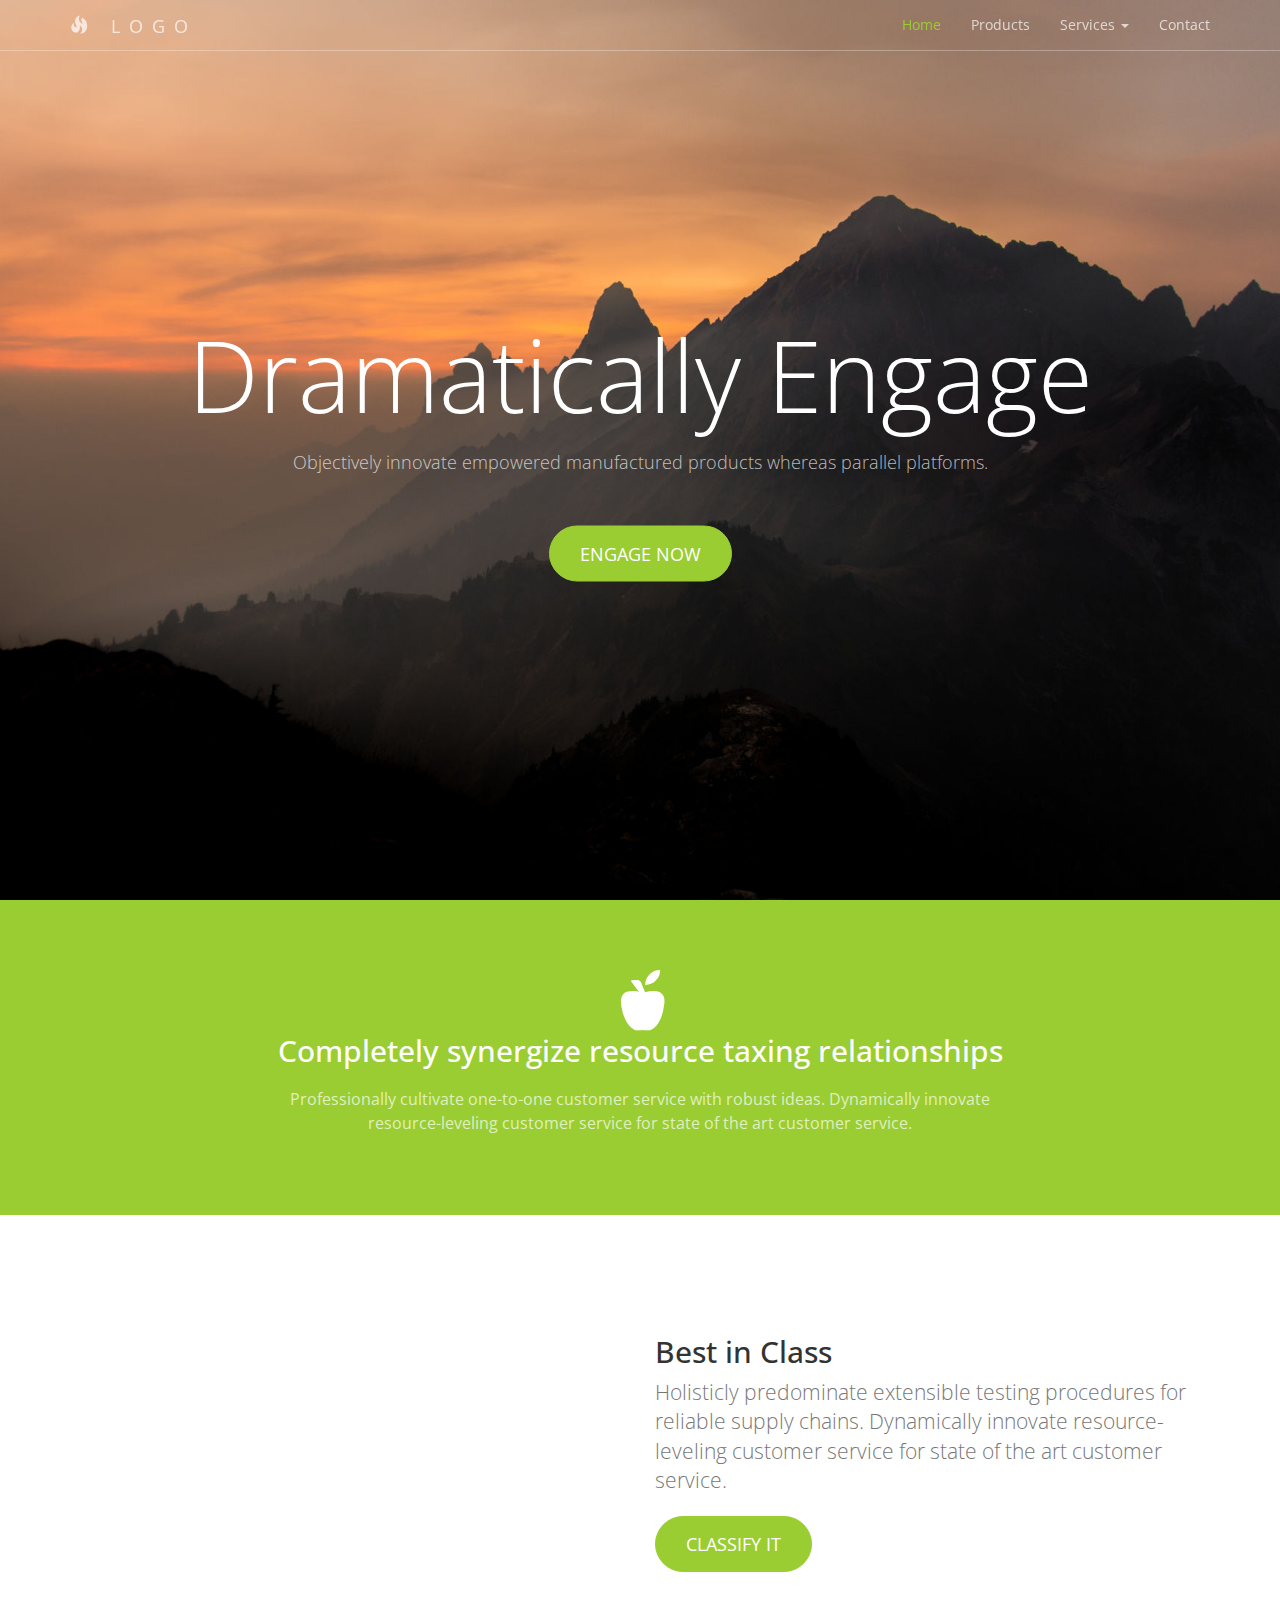
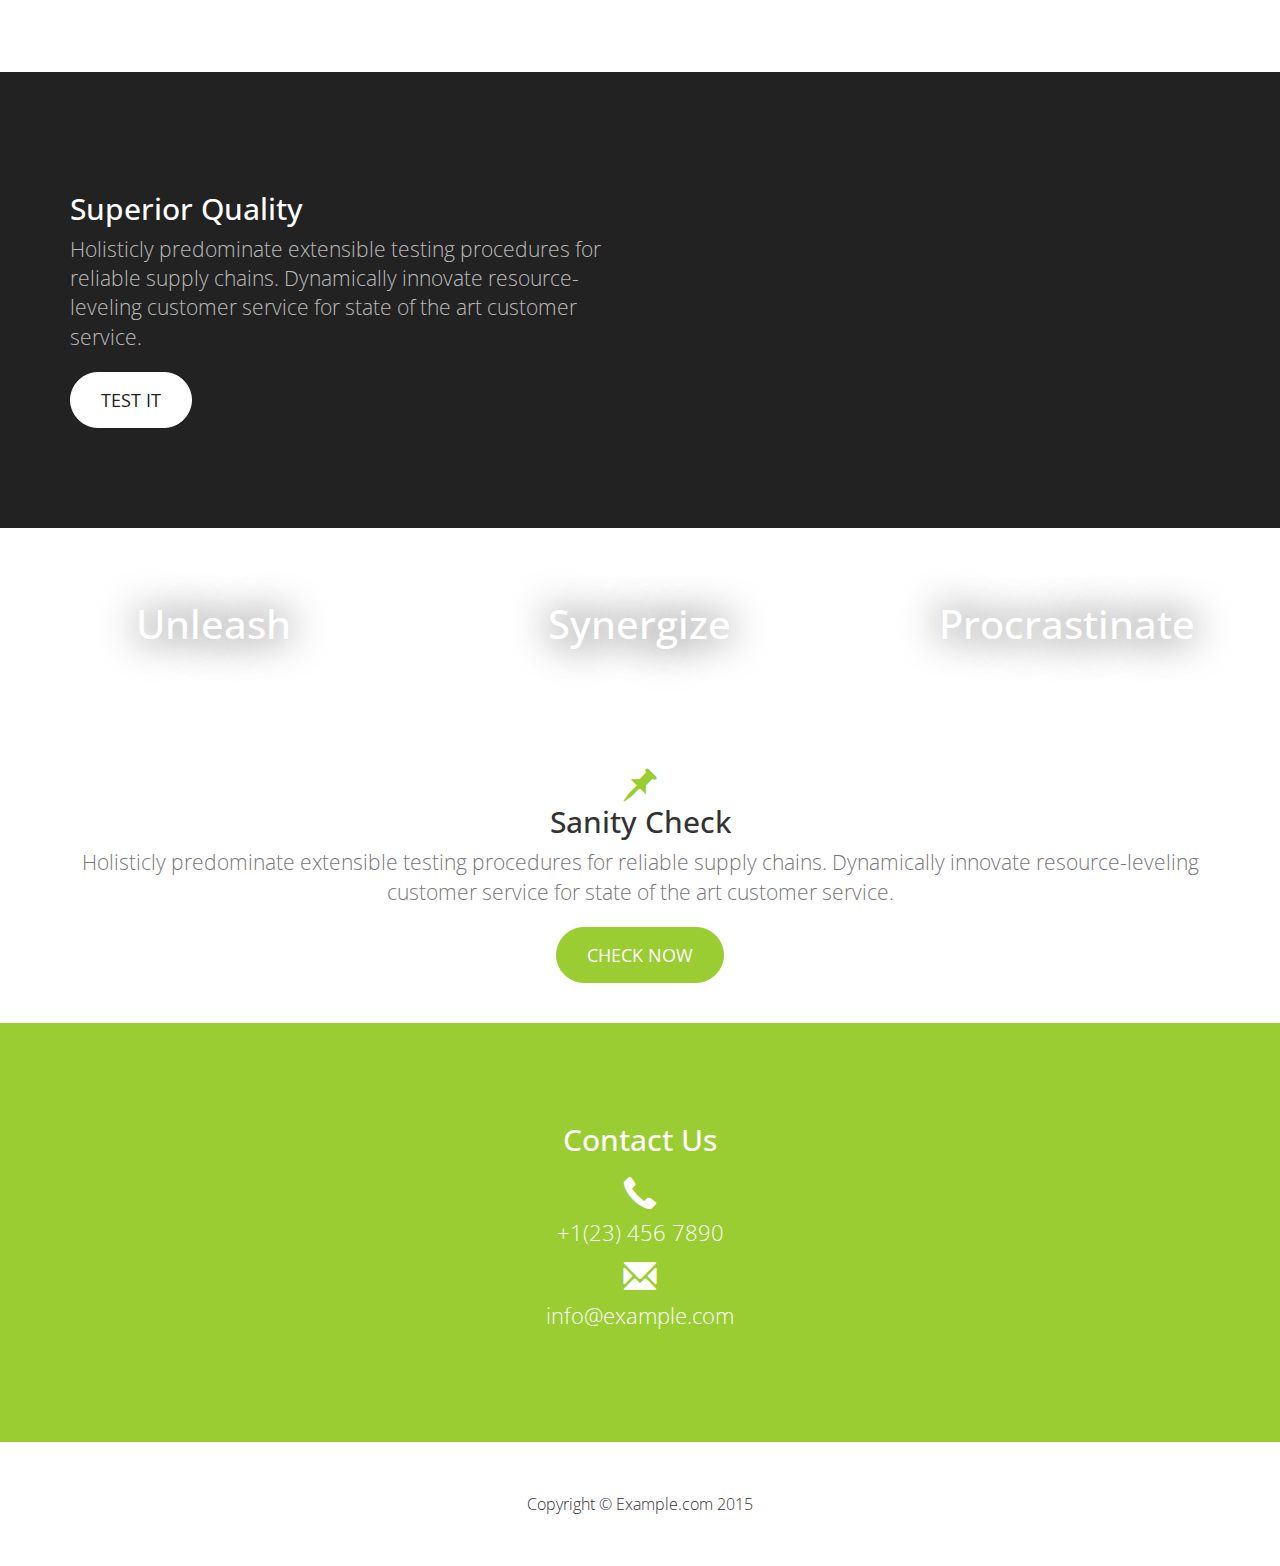
==== index.html @ bbbe5acf "Initial Commit" ====
<!DOCTYPE html>
<!-- Template by Quackit.com -->
<!-- Images by various sources under the Creative Commons CC0 license and/or the Creative Commons Zero license. 
Although you can use them, for a more unique website, replace these images with your own. -->
<html lang="en">

<head>

    <meta charset="utf-8">
    <meta http-equiv="X-UA-Compatible" content="IE=edge">
    <meta name="viewport" content="width=device-width, initial-scale=1">
    <!-- The above 3 meta tags *must* come first in the head; any other head content must come *after* these tags -->

    <title>Business 2</title>

    <!-- Bootstrap Core CSS -->
    <link href="css/bootstrap.min.css" rel="stylesheet">

    <!-- Custom CSS: You can use this stylesheet to override any Bootstrap styles and/or apply your own styles -->
    <link href="css/custom.css" rel="stylesheet">

    <!-- HTML5 Shim and Respond.js IE8 support of HTML5 elements and media queries -->
    <!-- WARNING: Respond.js doesn't work if you view the page via file:// -->
    <!--[if lt IE 9]>
        <script src="https://oss.maxcdn.com/libs/html5shiv/3.7.0/html5shiv.js"></script>
        <script src="https://oss.maxcdn.com/libs/respond.js/1.4.2/respond.min.js"></script>
    <![endif]-->

    <!-- Custom Fonts from Google -->
    <link href='http://fonts.googleapis.com/css?family=Open+Sans:300italic,400italic,600italic,700italic,800italic,400,300,600,700,800' rel='stylesheet' type='text/css'>
    
</head>

<body>

    <!-- Navigation -->
    <nav id="siteNav" class="navbar navbar-default navbar-fixed-top" role="navigation">
        <div class="container">
            <!-- Logo and responsive toggle -->
            <div class="navbar-header">
                <button type="button" class="navbar-toggle" data-toggle="collapse" data-target="#navbar">
                    <span class="sr-only">Toggle navigation</span>
                    <span class="icon-bar"></span>
                    <span class="icon-bar"></span>
                    <span class="icon-bar"></span>
                </button>
                <a class="navbar-brand" href="#">
                	<span class="glyphicon glyphicon-fire"></span> 
                	LOGO
                </a>
            </div>
            <!-- Navbar links -->
            <div class="collapse navbar-collapse" id="navbar">
                <ul class="nav navbar-nav navbar-right">
                    <li class="active">
                        <a href="#">Home</a>
                    </li>
                    <li>
                        <a href="#">Products</a>
                    </li>
					<li class="dropdown">
						<a href="#" class="dropdown-toggle" data-toggle="dropdown" role="button" aria-haspopup="true" aria-expanded="false">Services <span class="caret"></span></a>
						<ul class="dropdown-menu" aria-labelledby="about-us">
							<li><a href="#">Engage</a></li>
							<li><a href="#">Pontificate</a></li>
							<li><a href="#">Synergize</a></li>
						</ul>
					</li>
                    <li>
                        <a href="#">Contact</a>
                    </li>
                </ul>
                
            </div><!-- /.navbar-collapse -->
        </div><!-- /.container -->
    </nav>

	<!-- Header -->
    <header>
        <div class="header-content">
            <div class="header-content-inner">
                <h1>Dramatically Engage</h1>
                <p>Objectively innovate empowered manufactured products whereas parallel platforms.</p>
                <a href="#" class="btn btn-primary btn-lg">Engage Now</a>
            </div>
        </div>
    </header>

	<!-- Intro Section -->
    <section class="intro">
        <div class="container">
            <div class="row">
                <div class="col-lg-8 col-lg-offset-2">
                	<span class="glyphicon glyphicon-apple" style="font-size: 60px"></span>
                    <h2 class="section-heading">Completely synergize resource taxing relationships</h2>
                    <p class="text-light">Professionally cultivate one-to-one customer service with robust ideas. Dynamically innovate resource-leveling customer service for state of the art customer service.</p>
                </div>
            </div>
        </div>
    </section>

	<!-- Content 1 -->
    <section class="content">
        <div class="container">
            <div class="row">
                <div class="col-sm-6">
                    <img class="img-responsive img-circle center-block" src="images/microphone.jpg" alt="">
                </div>
                <div class="col-sm-6">
                	<h2 class="section-header">Best in Class</h2>
                	<p class="lead text-muted">Holisticly predominate extensible testing procedures for reliable supply chains. Dynamically innovate resource-leveling customer service for state of the art customer service.</p>
                	<a href="#" class="btn btn-primary btn-lg">Classify It</a>
                </div>                
                
            </div>
        </div>
    </section>

	<!-- Content 2 -->
     <section class="content content-2">
        <div class="container">
            <div class="row">
                <div class="col-sm-6">
                	<h2 class="section-header">Superior Quality</h2>
                	<p class="lead text-light">Holisticly predominate extensible testing procedures for reliable supply chains. Dynamically innovate resource-leveling customer service for state of the art customer service.</p>
                	<a href="#" class="btn btn-default btn-lg">Test It</a>
                </div>    
                <div class="col-sm-6">
                    <img class="img-responsive img-circle center-block" src="images/iphone.jpg" alt="">
                </div>            
                
            </div>
        </div>
    </section>    

    <!-- Promos -->
	<div class="container-fluid">
        <div class="row promo">
        	<a href="#">
				<div class="col-md-4 promo-item item-1">
					<h3>
						Unleash
					</h3>
				</div>
            </a>
            <a href="#">
				<div class="col-md-4 promo-item item-2">
					<h3>
						Synergize
					</h3>
				</div>
            </a>
			
			<a href="#">
				<div class="col-md-4 promo-item item-3">
					<h3>
						Procrastinate
					</h3>
				</div>
            </a>
        </div>
    </div><!-- /.container-fluid -->

	<!-- Content 3 -->
     <section class="content content-3">
        <div class="container">
			<h2 class="section-header"><span class="glyphicon glyphicon-pushpin text-primary"></span><br> Sanity Check</h2>
			<p class="lead text-muted">Holisticly predominate extensible testing procedures for reliable supply chains. Dynamically innovate resource-leveling customer service for state of the art customer service.</p> 
                    <a href="#" class="btn btn-primary btn-lg">Check Now</a>               
            </div>
        </div>
    </section>
    
	<!-- Footer -->
    <footer class="page-footer">
    
    	<!-- Contact Us -->
        <div class="contact">
        	<div class="container">
				<h2 class="section-heading">Contact Us</h2>
				<p><span class="glyphicon glyphicon-earphone"></span><br> +1(23) 456 7890</p>
				<p><span class="glyphicon glyphicon-envelope"></span><br> info@example.com</p>
        	</div>
        </div>
        	
        <!-- Copyright etc -->
        <div class="small-print">
        	<div class="container">
        		<p>Copyright &copy; Example.com 2015</p>
        	</div>
        </div>
        
    </footer>

    <!-- jQuery -->
    <script src="js/jquery-1.11.3.min.js"></script>

    <!-- Bootstrap Core JavaScript -->
    <script src="js/bootstrap.min.js"></script>

    <!-- Plugin JavaScript -->
    <script src="js/jquery.easing.min.js"></script>
    
    <!-- Custom Javascript -->
    <script src="js/custom.js"></script>

</body>

</html>
---- css/custom.css ----
html,
body {
    width: 100%;
    height: 100%;
    font-family: 'Open Sans','Helvetica Neue',Arial,sans-serif;
}

a {
    color: yellowgreen;
    -webkit-transition: all .35s;
    -moz-transition: all .35s;
    transition: all .35s;
}

a:hover,
a:focus {
    color: forestgreen;
}

p {
    font-size: 16px;
    line-height: 1.5;
}

header {
    position: relative;
    width: 100%;
    min-height: auto;
    text-align: center;
    color: #fff;
    background-image: url('../images/header.jpg');
    background-position: center;
    -webkit-background-size: cover;
    -moz-background-size: cover;
    background-size: cover;
    -o-background-size: cover;
}

header .header-content {
    position: relative;
    width: 100%;
    padding: 100px 15px 70px;
    text-align: center;
}

header .header-content .header-content-inner h1 {
    margin-top: 0;
    margin-bottom: 20px;
    font-size: 50px;
    font-weight: 300;
}

header .header-content .header-content-inner p {
    margin-bottom: 50px;
    font-size: 16px;
    font-weight: 300;
    color: rgba(255,255,255,.7);
}

@media(min-width:768px) {
    header {
        min-height: 100%;
    }

    header .header-content {
        position: absolute;
        top: 50%;
        padding: 0 50px;
        -webkit-transform: translateY(-50%);
        -ms-transform: translateY(-50%);
        transform: translateY(-50%);
    }

    header .header-content .header-content-inner {
        margin-right: auto;
        margin-left: auto;
        max-width: 1000px;
    }

	header .header-content .header-content-inner h1 {
    	font-size: 100px;
		}

    header .header-content .header-content-inner p {
        margin-right: auto;
        margin-left: auto;
        max-width: 80%;
        font-size: 18px;
    }
}

.section-heading {
    margin-top: 0;
    margin-bottom: 20px;
}

.intro {
	color: #fff;
    background-color: yellowgreen;
    padding: 70px 0;
    text-align: center;
}

.content {
    padding: 100px 0;
}

.content-2 {
	color: #fff;
    background-color: #222;
}

.content-3 {
	padding: 20px 0 40px;
	text-align: center;
}

.promo,
.promo h3,
.promo a:link,
.promo a:visited,
.promo a:hover,
.promo a:active {
    color: white;
	text-shadow: 0px 0px 40px black;
    text-decoration: none;
}

.promo-item {
    height: 200px;
    line-height: 180px;
    text-align: center;
}

.promo-item:hover {
    background-size: 110%; 
    border: 10px solid rgba(255,255,255,0.3);
    line-height: 160px;
}

.promo-item h3 {
    font-size: 40px;
    display: inline-block;
    vertical-align: middle;
}

.item-1 {
	background: url('../images/writing.jpg');
	}
	
.item-2 {
	background: url('../images/concert.jpg');
	}
	
.item-3 {
	background: url('../images/pencil_sharpener.jpg');
	}
		
.item-1,
.item-2,
.item-3 {
	background-size: cover;
	background-position: 50% 50%;
	}

.page-footer {
	text-align: center;
	}

.page-footer .contact {
	padding: 100px 0;
	background-color: yellowgreen;
	color: #fff;
	}

.page-footer .contact p {
	font-size: 22px;
	font-weight: 300;
	}
	
.content-3 .glyphicon,	
.page-footer .contact .glyphicon {
	font-size: 32px;
	font-weight: 700;
	}
		
.page-footer .small-print {
	padding: 50px 0 40px;
	font-weight: 300;
	}

.text-light {
    color: rgba(255,255,255,.7);
}

.navbar-default {
    border-color: rgba(34,34,34,.05);
    background-color: #fff;
    -webkit-transition: all .35s;
    -moz-transition: all .35s;
    transition: all .35s;
}

.navbar-default .navbar-header .navbar-brand {
    color: yellowgreen;
}

.navbar-default .navbar-header .navbar-brand:hover,
.navbar-default .navbar-header .navbar-brand:focus {
    color: #eb3812;
}

.navbar-default .nav > li>a,
.navbar-default .nav>li>a:focus {
    color: #222;
}

.navbar-default .nav > li>a:hover,
.navbar-default .nav>li>a:focus:hover {
    color: yellowgreen;
}

.navbar-default .nav > li.active>a,
.navbar-default .nav>li.active>a:focus {
    color: yellowgreen!important;
    background-color: transparent;
}

.navbar-default .nav > li.active>a:hover,
.navbar-default .nav>li.active>a:focus:hover {
    background-color: transparent;
}

@media(min-width:768px) {
    .navbar-default {
        border-color: rgba(255,255,255,.3);
        background-color: transparent;
    }

    .navbar-default .navbar-header .navbar-brand {
        color: rgba(255,255,255,.7);
        letter-spacing: 0.5em;
    }

    .navbar-default .navbar-header .navbar-brand:hover,
    .navbar-default .navbar-header .navbar-brand:focus {
        color: #fff;
    }

    .navbar-default .nav > li>a,
    .navbar-default .nav>li>a:focus {
        color: rgba(255,255,255,.7);
    }

    .navbar-default .nav > li>a:hover,
    .navbar-default .nav>li>a:focus:hover {
        color: #fff;
    }

    .navbar-default.affix {
        border-color: #fff;
        background-color: #fff;
        box-shadow: 0px 7px 20px 0px rgba(0,0,0,0.1);
    }

    .navbar-default.affix .navbar-header .navbar-brand {
        letter-spacing: 0;
        color: yellowgreen;
    }

    .navbar-default.affix .navbar-header .navbar-brand:hover,
    .navbar-default.affix .navbar-header .navbar-brand:focus {
        color: #eb3812;
    }

    .navbar-default.affix .nav > li>a,
    .navbar-default.affix .nav>li>a:focus {
        color: #222;
    }

    .navbar-default.affix .nav > li>a:hover,
    .navbar-default.affix .nav>li>a:focus:hover {
        color: yellowgreen;
    }
}

.btn-default {
    border-color: #fff;
    color: #222;
    background-color: #fff;
    -webkit-transition: all .35s;
    -moz-transition: all .35s;
    transition: all .35s;
}

.btn-default:hover,
.btn-default:focus,
.btn-default.focus,
.btn-default:active,
.btn-default.active,
.open > .dropdown-toggle.btn-default {
    border-color: #eee;
    color: #222;
    background-color: #eee;
}

.btn-default:active,
.btn-default.active,
.open > .dropdown-toggle.btn-default {
    background-image: none;
}

.btn-default.disabled,
.btn-default[disabled],
fieldset[disabled] .btn-default,
.btn-default.disabled:hover,
.btn-default[disabled]:hover,
fieldset[disabled] .btn-default:hover,
.btn-default.disabled:focus,
.btn-default[disabled]:focus,
fieldset[disabled] .btn-default:focus,
.btn-default.disabled.focus,
.btn-default[disabled].focus,
fieldset[disabled] .btn-default.focus,
.btn-default.disabled:active,
.btn-default[disabled]:active,
fieldset[disabled] .btn-default:active,
.btn-default.disabled.active,
.btn-default[disabled].active,
fieldset[disabled] .btn-default.active {
    border-color: #fff;
    background-color: #fff;
}

.btn-default .badge {
    color: #fff;
    background-color: #222;
}

.btn-primary {
    border-color: yellowgreen;
    color: #fff;
    background-color: yellowgreen;
    -webkit-transition: all .35s;
    -moz-transition: all .35s;
    transition: all .35s;
}

.btn-primary:hover,
.btn-primary:focus,
.btn-primary.focus,
.btn-primary:active,
.btn-primary.active,
.open > .dropdown-toggle.btn-primary {
    border-color: limegreen;
    color: #fff;
    background-color: limegreen;
}

.btn-primary:active,
.btn-primary.active,
.open > .dropdown-toggle.btn-primary {
    background-image: none;
}

.btn-primary.disabled,
.btn-primary[disabled],
fieldset[disabled] .btn-primary,
.btn-primary.disabled:hover,
.btn-primary[disabled]:hover,
fieldset[disabled] .btn-primary:hover,
.btn-primary.disabled:focus,
.btn-primary[disabled]:focus,
fieldset[disabled] .btn-primary:focus,
.btn-primary.disabled.focus,
.btn-primary[disabled].focus,
fieldset[disabled] .btn-primary.focus,
.btn-primary.disabled:active,
.btn-primary[disabled]:active,
fieldset[disabled] .btn-primary:active,
.btn-primary.disabled.active,
.btn-primary[disabled].active,
fieldset[disabled] .btn-primary.active {
    border-color: yellowgreen;
    background-color: yellowgreen;
}

.btn-primary .badge {
    color: yellowgreen;
    background-color: #fff;
}


.btn {
    border-radius: 300px;
    text-transform: uppercase;
}

.btn-lg {
    padding: 15px 30px;
}

::-moz-selection {
    text-shadow: none;
    color: #fff;
    background: #222;
}

::selection {
    text-shadow: none;
    color: #fff;
    background: #222;
}

img::selection {
    color: #fff;
    background: 0 0;
}

img::-moz-selection {
    color: #fff;
    background: 0 0;
}

.text-primary {
    color: yellowgreen;
}

.bg-primary {
    background-color: yellowgreen;
}
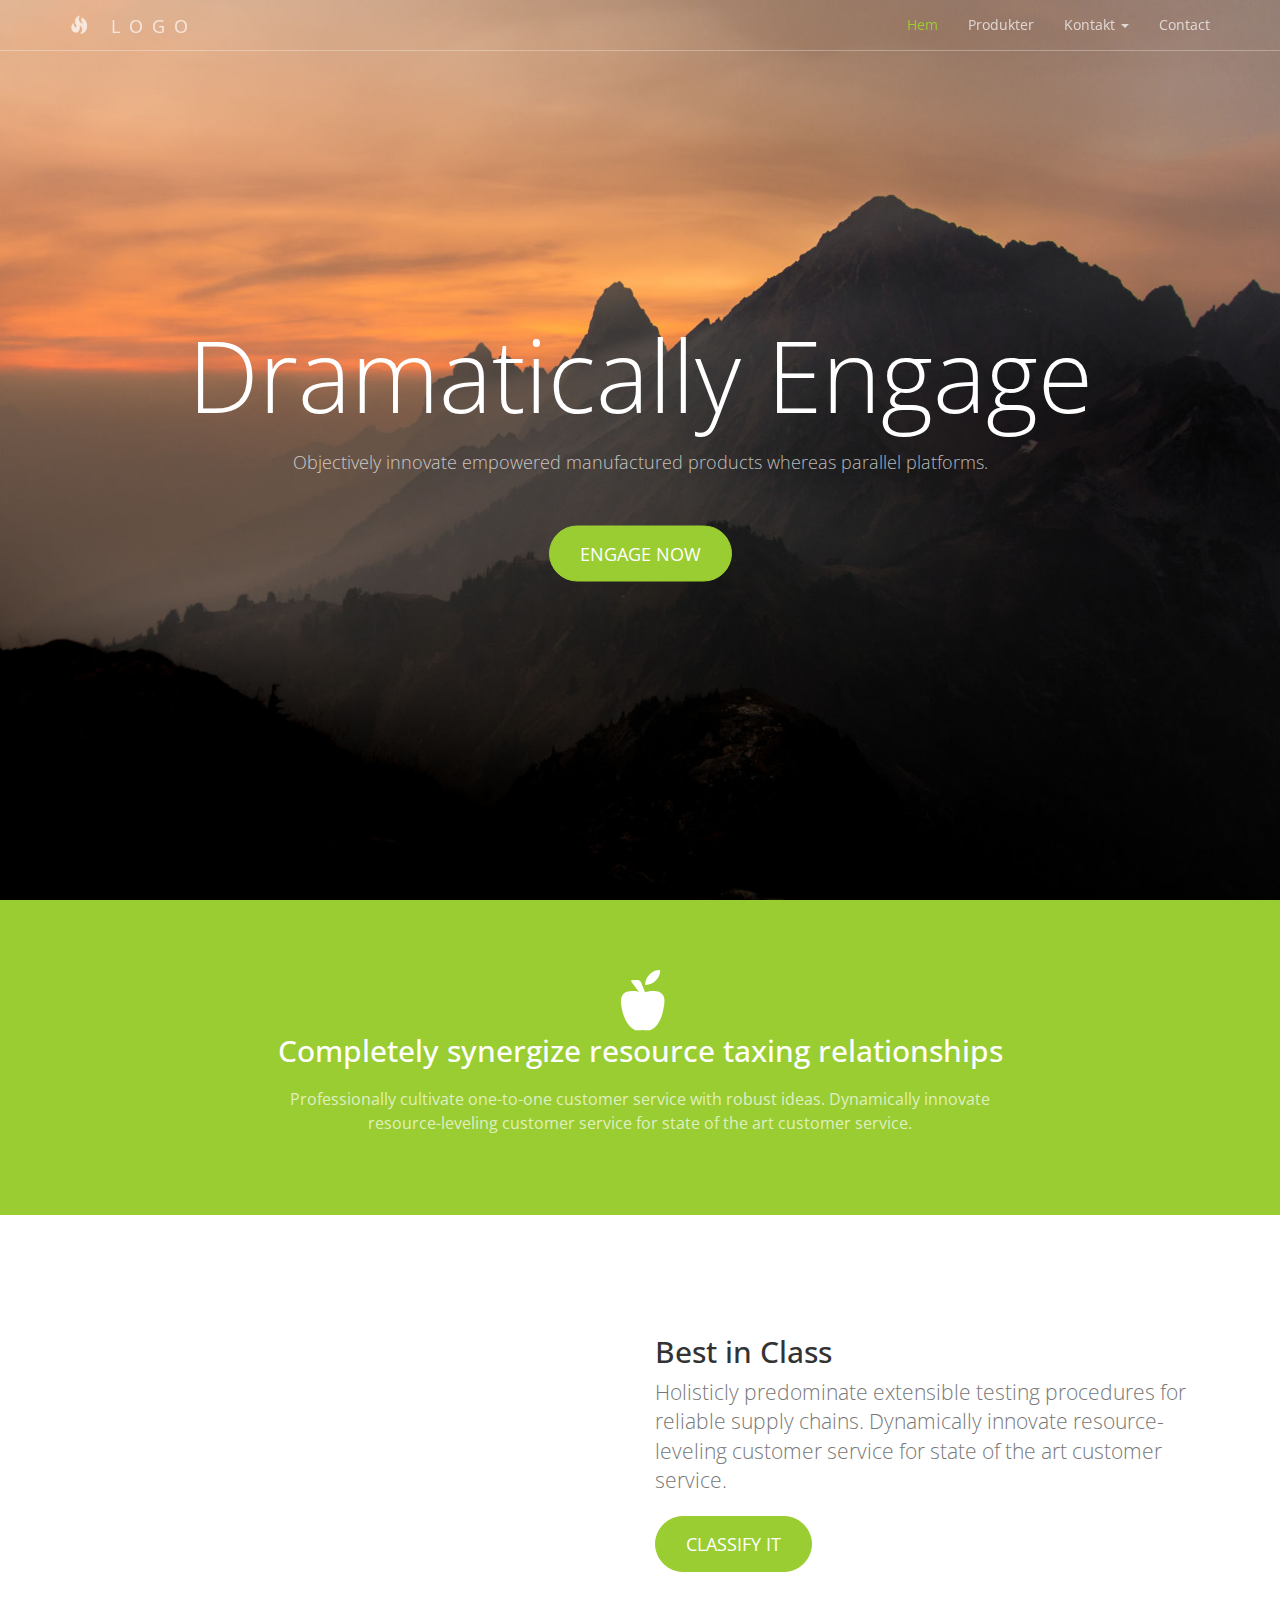
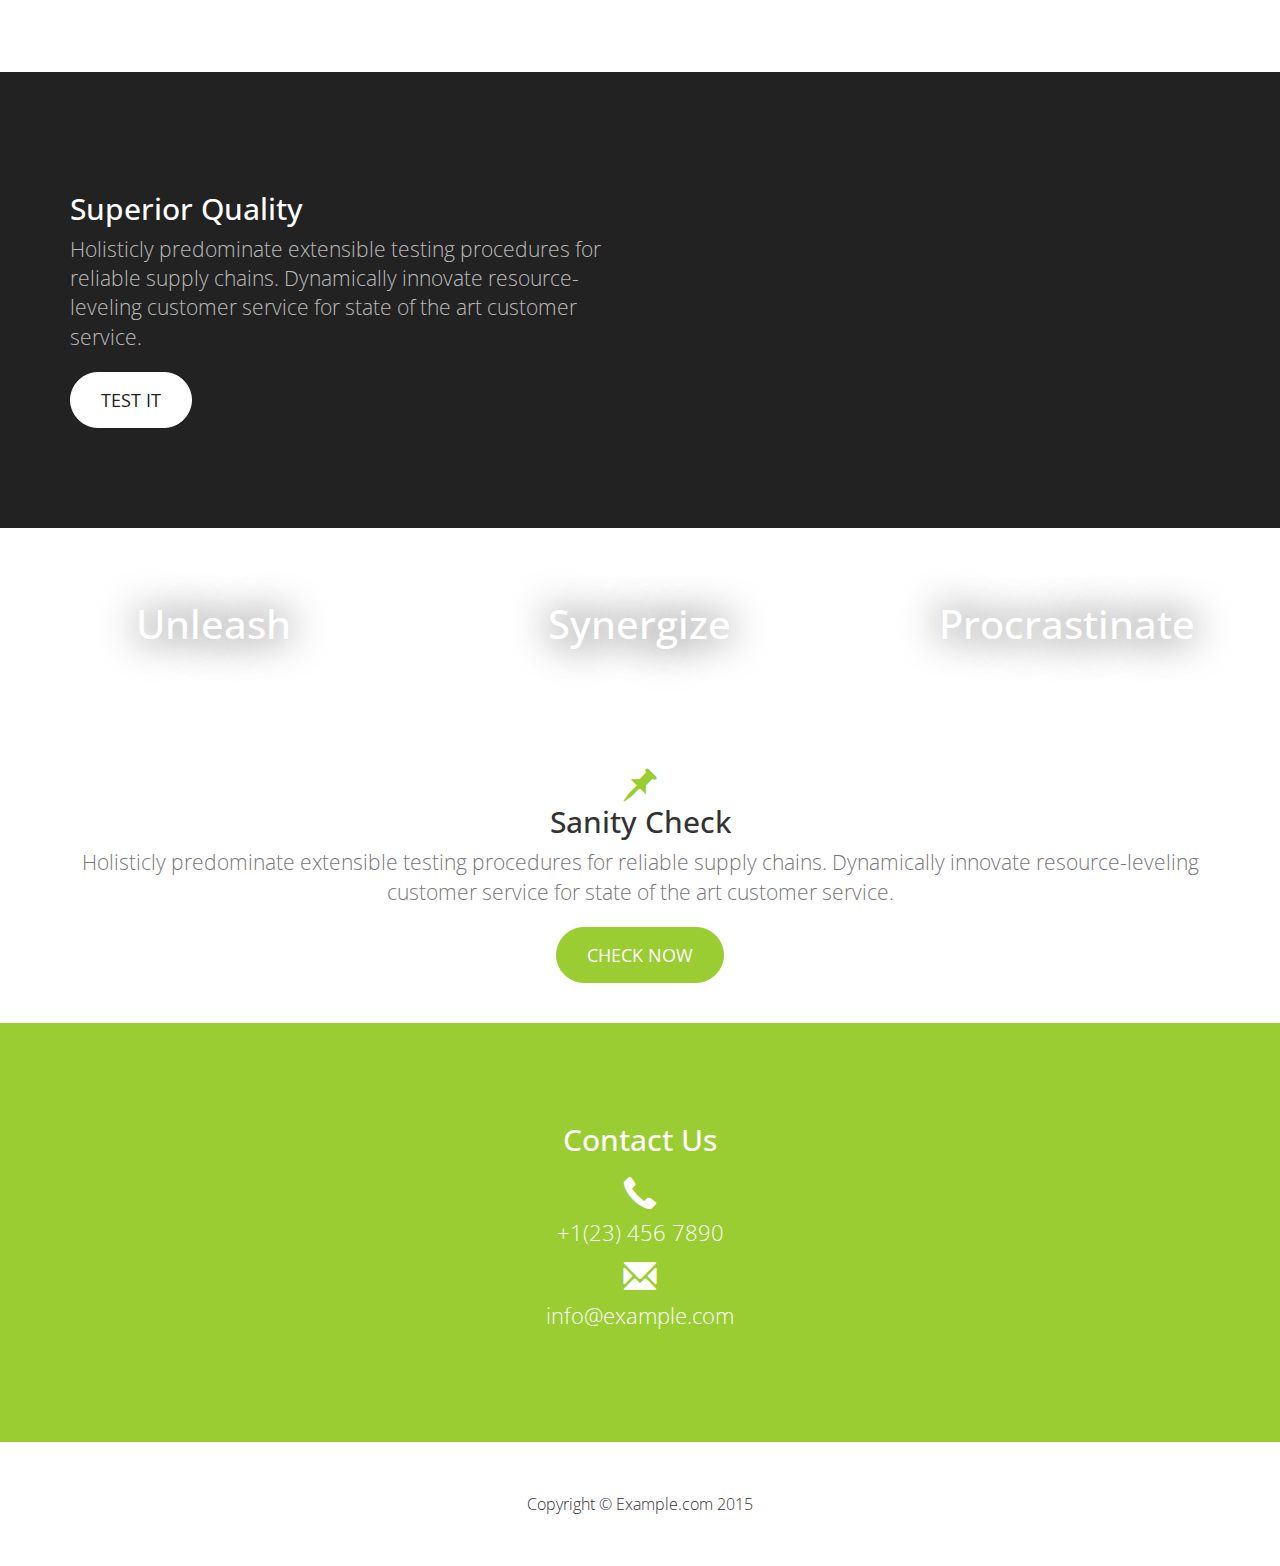
==== commit 3c6fffdd: "changed navbar names" ====
--- a/index.html
+++ b/index.html
@@ -53,13 +53,13 @@
             <div class="collapse navbar-collapse" id="navbar">
                 <ul class="nav navbar-nav navbar-right">
                     <li class="active">
-                        <a href="#">Home</a>
+                        <a href="#">Hem</a>
                     </li>
                     <li>
-                        <a href="#">Products</a>
+                        <a href="#">Produkter</a>
                     </li>
 					<li class="dropdown">
-						<a href="#" class="dropdown-toggle" data-toggle="dropdown" role="button" aria-haspopup="true" aria-expanded="false">Services <span class="caret"></span></a>
+						<a href="#" class="dropdown-toggle" data-toggle="dropdown" role="button" aria-haspopup="true" aria-expanded="false">Kontakt <span class="caret"></span></a>
 						<ul class="dropdown-menu" aria-labelledby="about-us">
 							<li><a href="#">Engage</a></li>
 							<li><a href="#">Pontificate</a></li>
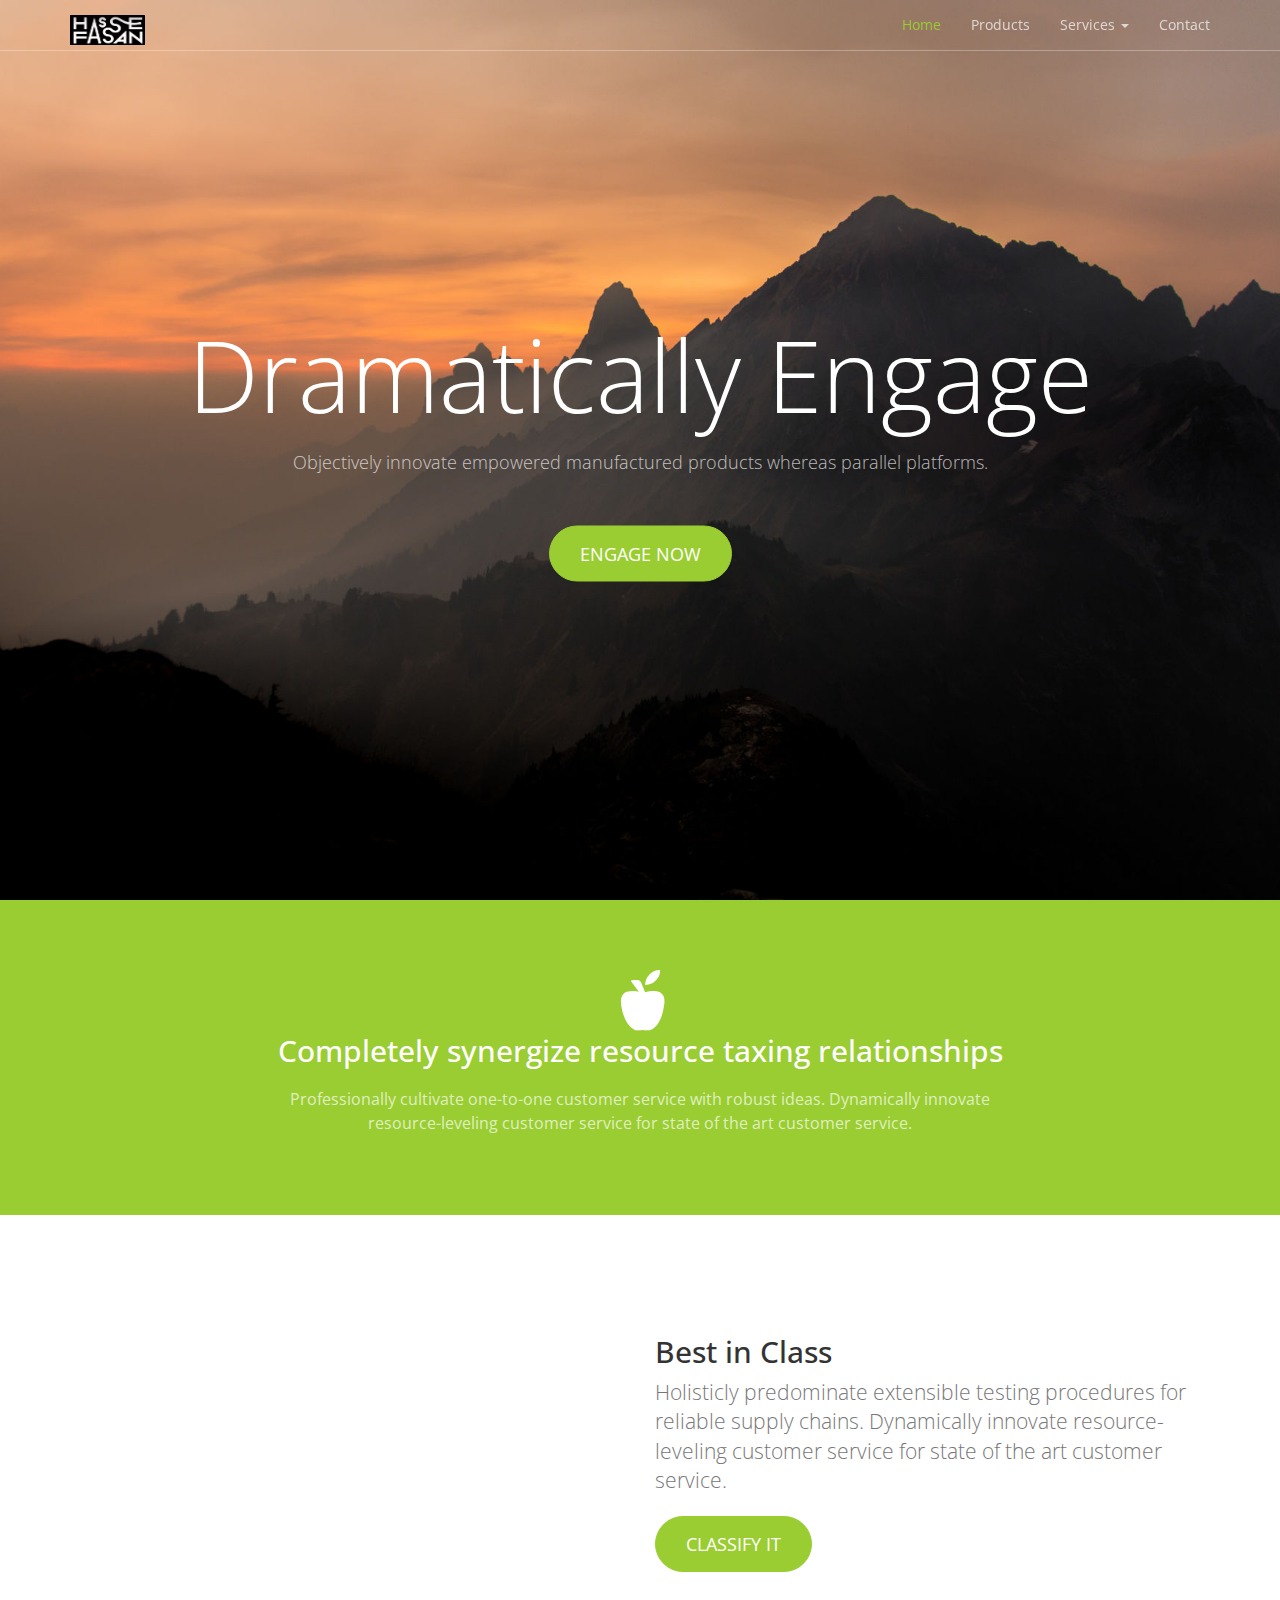
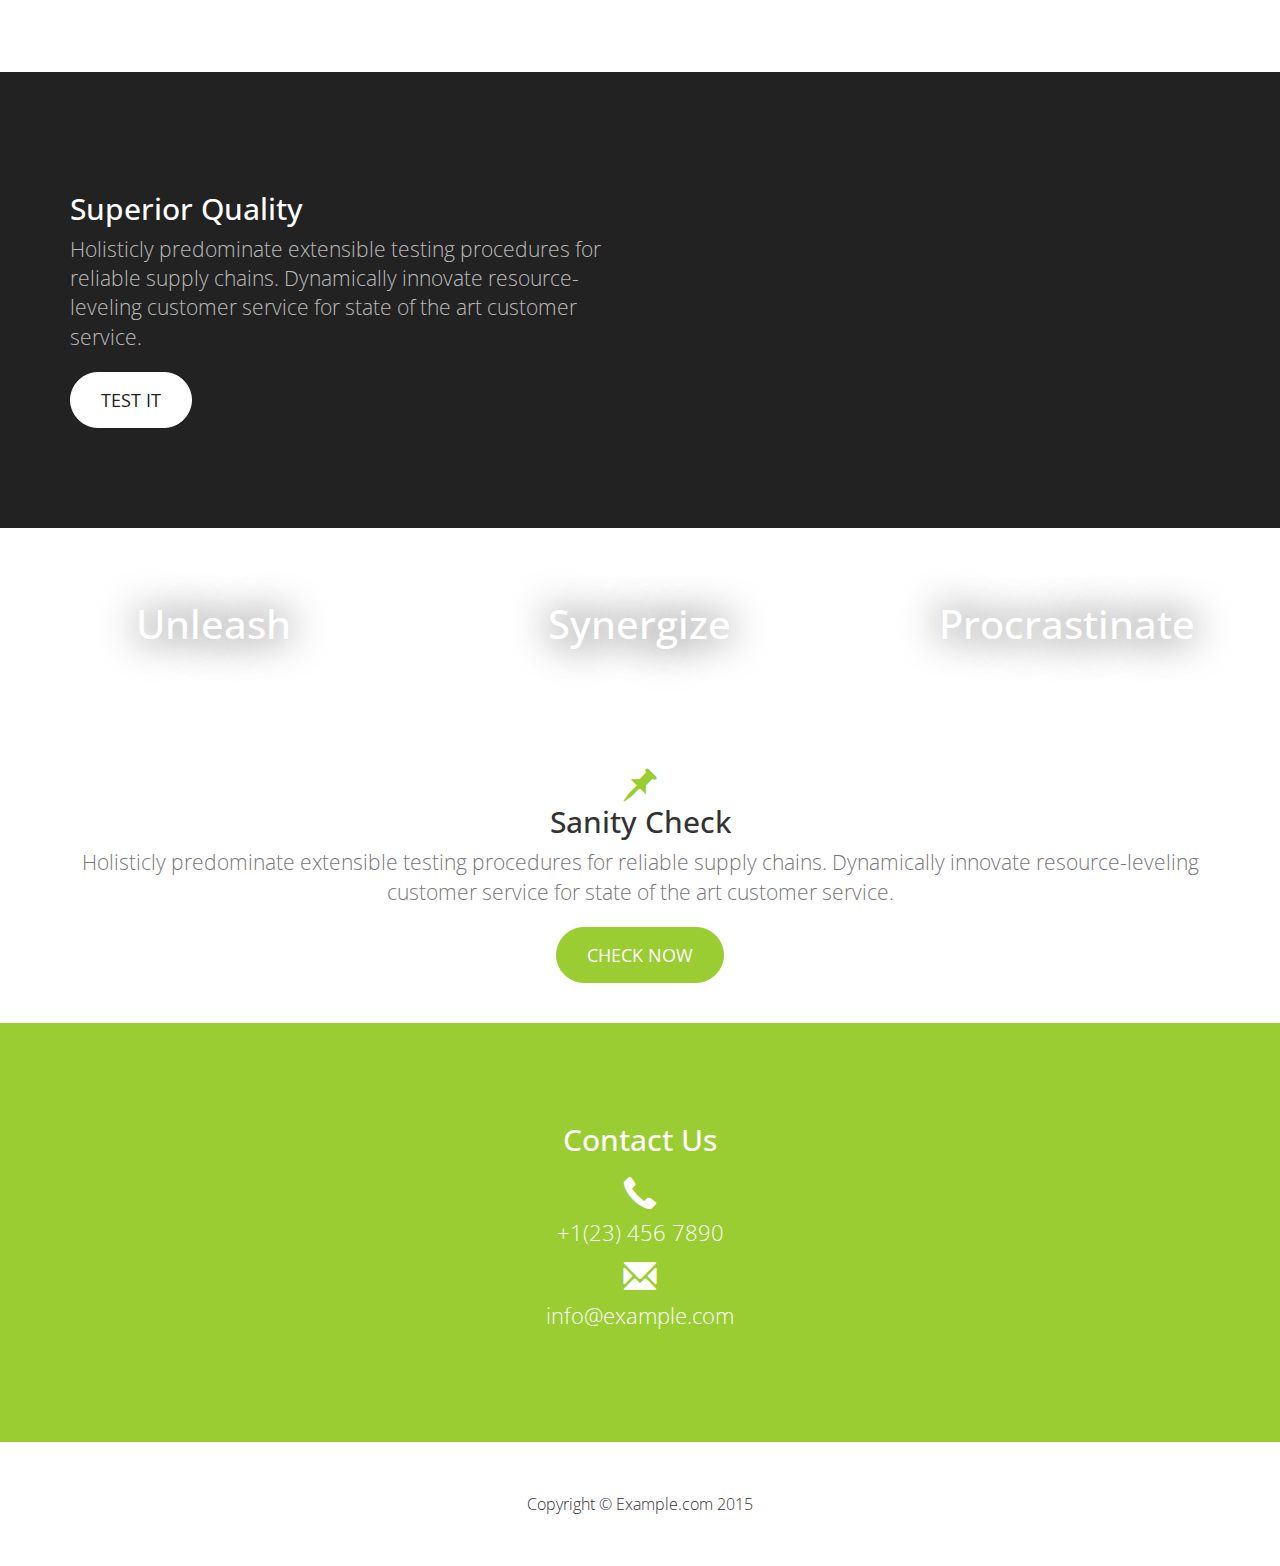
==== commit bd72b424: "Added products file" ====
--- a/index.html
+++ b/index.html
@@ -1,7 +1,5 @@
 <!DOCTYPE html>
-<!-- Template by Quackit.com -->
-<!-- Images by various sources under the Creative Commons CC0 license and/or the Creative Commons Zero license. 
-Although you can use them, for a more unique website, replace these images with your own. -->
+
 <html lang="en">
 
 <head>
@@ -11,20 +9,13 @@
     <meta name="viewport" content="width=device-width, initial-scale=1">
     <!-- The above 3 meta tags *must* come first in the head; any other head content must come *after* these tags -->
 
-    <title>Business 2</title>
+    <title>Hasse Fassan Bryggeri</title>
 
     <!-- Bootstrap Core CSS -->
     <link href="css/bootstrap.min.css" rel="stylesheet">
 
     <!-- Custom CSS: You can use this stylesheet to override any Bootstrap styles and/or apply your own styles -->
     <link href="css/custom.css" rel="stylesheet">
-
-    <!-- HTML5 Shim and Respond.js IE8 support of HTML5 elements and media queries -->
-    <!-- WARNING: Respond.js doesn't work if you view the page via file:// -->
-    <!--[if lt IE 9]>
-        <script src="https://oss.maxcdn.com/libs/html5shiv/3.7.0/html5shiv.js"></script>
-        <script src="https://oss.maxcdn.com/libs/respond.js/1.4.2/respond.min.js"></script>
-    <![endif]-->
 
     <!-- Custom Fonts from Google -->
     <link href='http://fonts.googleapis.com/css?family=Open+Sans:300italic,400italic,600italic,700italic,800italic,400,300,600,700,800' rel='stylesheet' type='text/css'>
@@ -45,21 +36,20 @@
                     <span class="icon-bar"></span>
                 </button>
                 <a class="navbar-brand" href="#">
-                	<span class="glyphicon glyphicon-fire"></span> 
-                	LOGO
+                	<img src="img/logo.PNG" width="75" height="30">
                 </a>
             </div>
             <!-- Navbar links -->
             <div class="collapse navbar-collapse" id="navbar">
                 <ul class="nav navbar-nav navbar-right">
                     <li class="active">
-                        <a href="#">Hem</a>
+                        <a href="index.html">Home</a>
                     </li>
                     <li>
-                        <a href="#">Produkter</a>
+                        <a href="products.html">Products</a>
                     </li>
 					<li class="dropdown">
-						<a href="#" class="dropdown-toggle" data-toggle="dropdown" role="button" aria-haspopup="true" aria-expanded="false">Kontakt <span class="caret"></span></a>
+						<a href="#" class="dropdown-toggle" data-toggle="dropdown" role="button" aria-haspopup="true" aria-expanded="false">Services <span class="caret"></span></a>
 						<ul class="dropdown-menu" aria-labelledby="about-us">
 							<li><a href="#">Engage</a></li>
 							<li><a href="#">Pontificate</a></li>
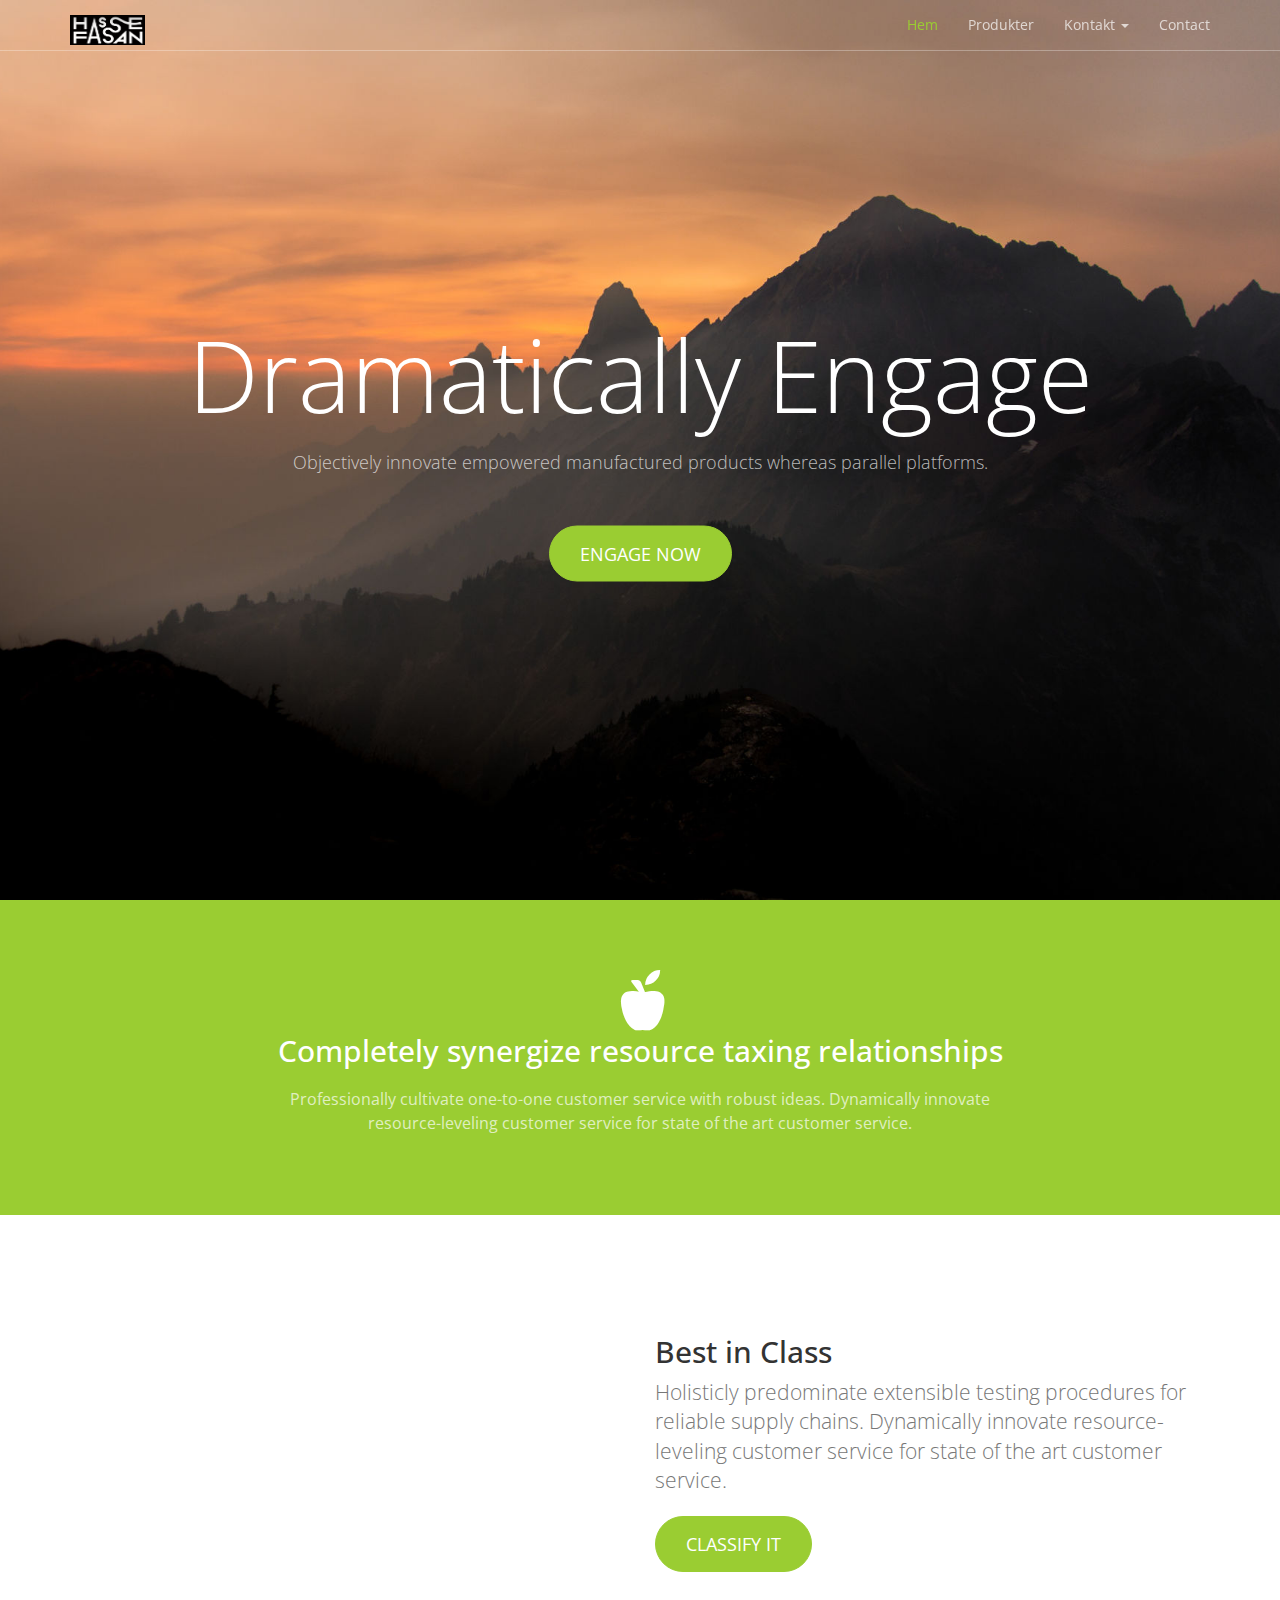
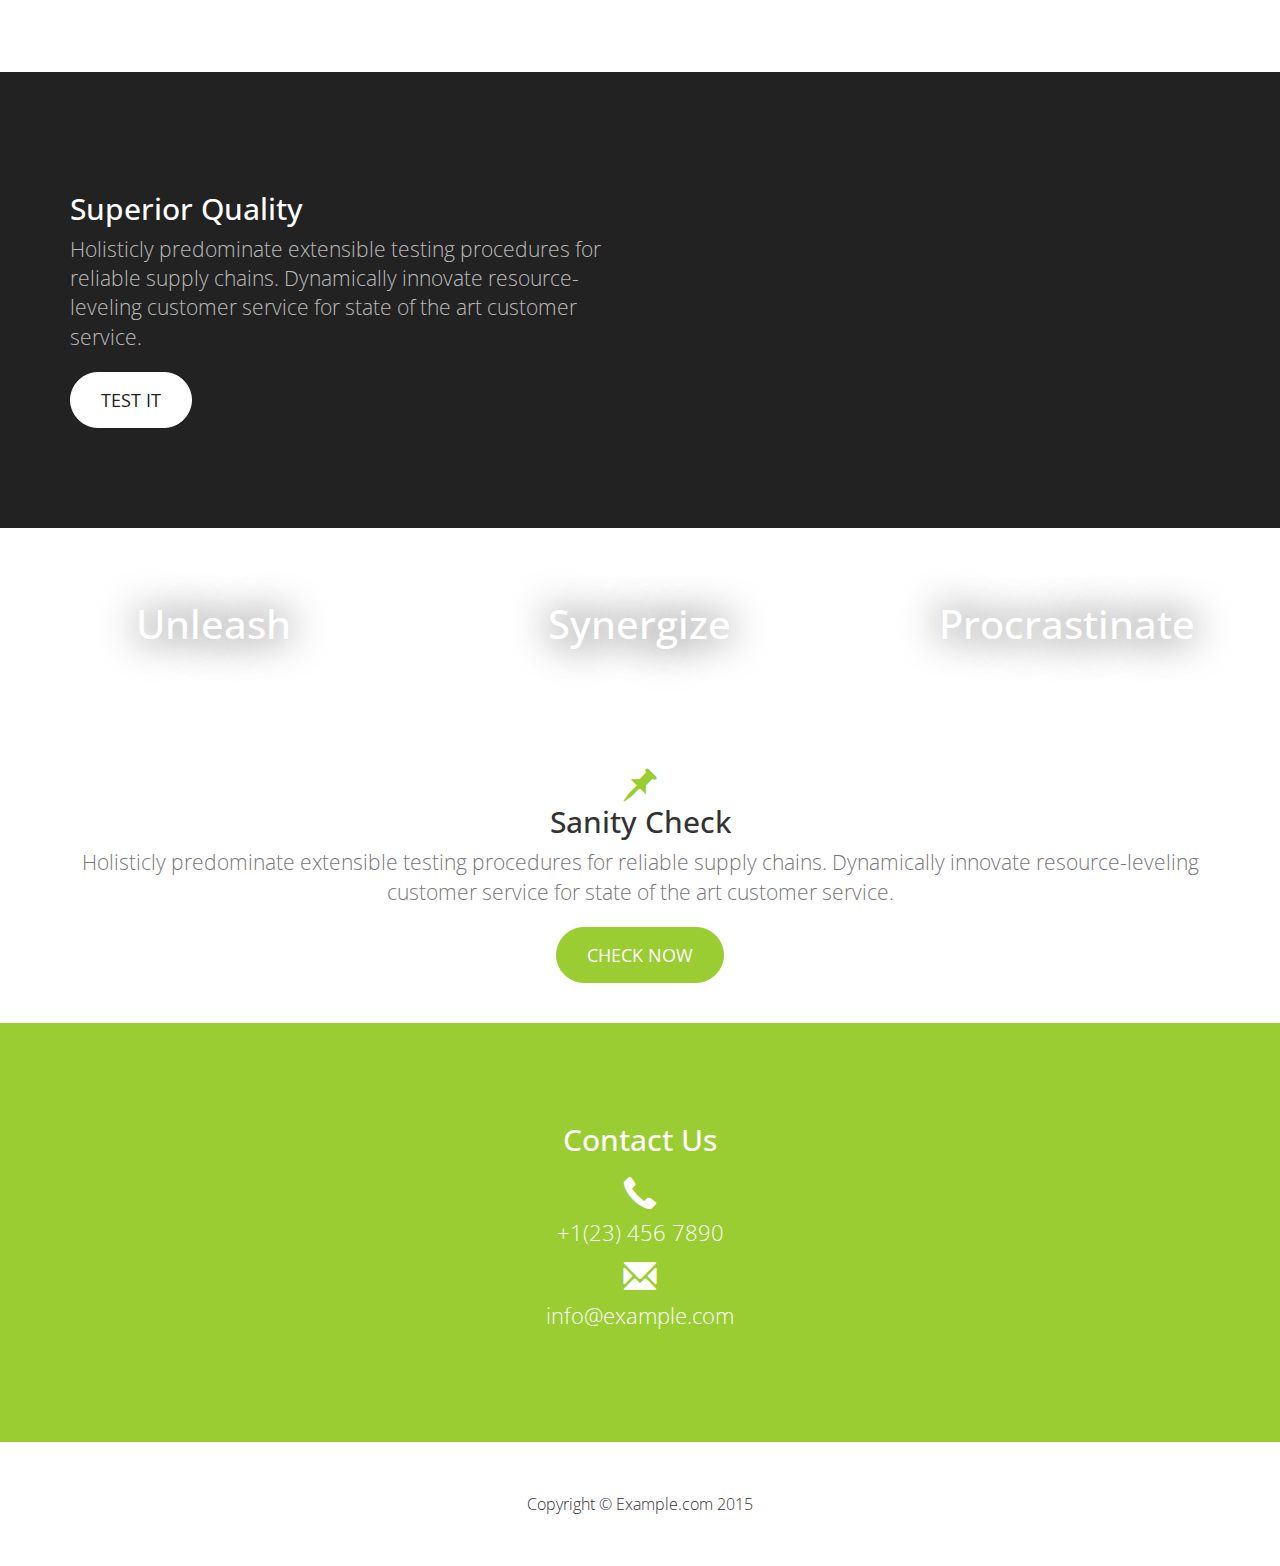
==== commit dea74161: "Merge remote-tracking branch 'origin/master'" ====
--- a/index.html
+++ b/index.html
@@ -43,13 +43,13 @@
             <div class="collapse navbar-collapse" id="navbar">
                 <ul class="nav navbar-nav navbar-right">
                     <li class="active">
-                        <a href="index.html">Home</a>
+                        <a href="#">Hem</a>
                     </li>
                     <li>
-                        <a href="products.html">Products</a>
+                        <a href="#">Produkter</a>
                     </li>
 					<li class="dropdown">
-						<a href="#" class="dropdown-toggle" data-toggle="dropdown" role="button" aria-haspopup="true" aria-expanded="false">Services <span class="caret"></span></a>
+						<a href="#" class="dropdown-toggle" data-toggle="dropdown" role="button" aria-haspopup="true" aria-expanded="false">Kontakt <span class="caret"></span></a>
 						<ul class="dropdown-menu" aria-labelledby="about-us">
 							<li><a href="#">Engage</a></li>
 							<li><a href="#">Pontificate</a></li>
